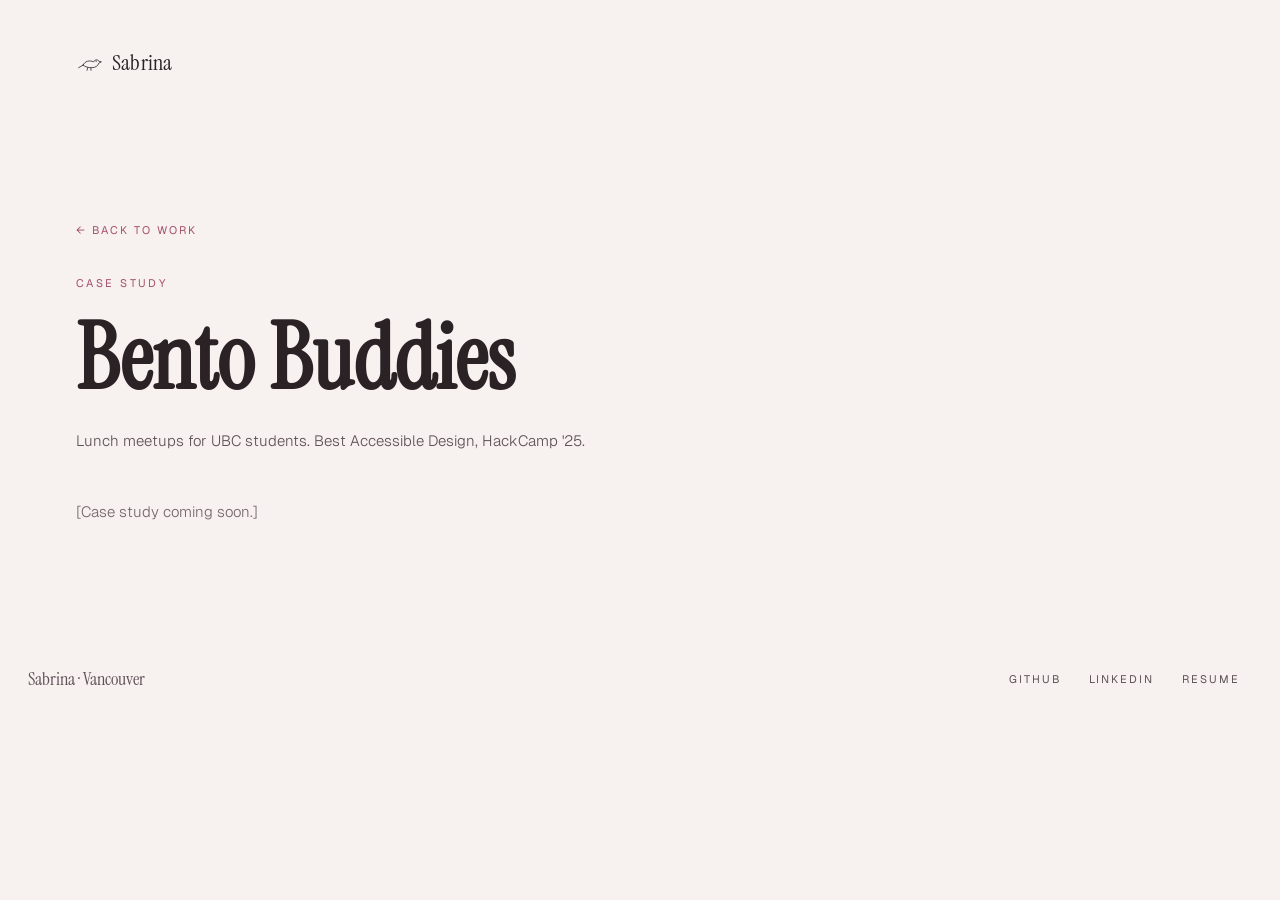
==== case-studies/bento-buddies.html @ 3e499ad9 "Replace spacecraft homepage with Pearl redesign Rebuilds index.html from the Pearl mockups (design-r" ====
<!doctype html>
<html lang="en">
<head>
<meta charset="utf-8">
<meta name="viewport" content="width=device-width, initial-scale=1.0">
<title>Bento Buddies — Sabrina Yuan</title>
<meta name="description" content="Case study: Bento Buddies, lunch meetups for UBC students.">
<link rel="icon" type="image/svg+xml" href="../assets/favicon.svg">
<link rel="preconnect" href="https://fonts.googleapis.com">
<link rel="preconnect" href="https://fonts.gstatic.com" crossorigin>
<link href="https://fonts.googleapis.com/css2?family=Instrument+Serif:ital@0;1&family=Geist:wght@300;400;500&display=swap" rel="stylesheet">
<link rel="stylesheet" href="../css/tokens.css">
<link rel="stylesheet" href="../css/pearl.css">
</head>
<body>

<a class="skip-link" href="#main">Skip to content</a>

<header>
  <div class="hero-header wrap" style="padding-top: 24px;">
    <a href="../index.html#top" class="lnk brand" style="color: var(--ink);">
      <svg class="brand-mark" aria-hidden="true" viewBox="0 0 40 26">
        <path d="M4 21 L11 17 M11 17 C13 11 21 9 27 12 C29 8 34 8 35 11 L39 12 L35 14 C34 18 30 21 24 21 C19 21 14 20 11 17 Z M18 21 L17 25 M23 21 L23 25" fill="none" stroke="#2B2226" stroke-width="1.2" stroke-linecap="round" stroke-linejoin="round"></path>
        <circle cx="31" cy="11" r="0.9" fill="#2B2226"></circle>
      </svg>
      <span class="brand-name">Sabrina</span>
    </a>
  </div>
</header>

<main id="main" class="case-main">
  <a href="../index.html#work" class="lnk back-link">← Back to work</a>
  <p class="label">Case study</p>
  <h1 class="case-title">Bento Buddies</h1>
  <p class="case-tagline">Lunch meetups for UBC students. Best Accessible Design, HackCamp '25.</p>
  <p class="case-placeholder">[Case study coming soon.]</p>
</main>

<footer class="site-footer">
  <p class="footer-sign">Sabrina · Vancouver</p>
  <nav class="footer-social" aria-label="Social">
    <a href="[GITHUB LINK]" class="lnk">GitHub</a>
    <a href="[LINKEDIN LINK]" class="lnk">LinkedIn</a>
    <a href="../Sabrina_Yuan_Resume.pdf" class="lnk" target="_blank" rel="noopener">Resume</a>
  </nav>
</footer>

</body>
</html>
---- css/tokens.css ----
:root {
  /* Colour */
  --night: #0E0A0C;
  --glow: #F2A9BE;
  --blush: #F7F1EF;
  --rose: #A4506A;
  --mauve: #5E5157;
  --muted: #74666C;
  --ink: #2B2226;

  --glass-bg: rgba(255, 255, 255, 0.55);
  --glass-border: rgba(255, 255, 255, 0.9);
  --glass-border-strong: #FFFFFF;
  --glass-blur: 18px;
  --glass-shadow: 0 20px 50px -30px rgba(120, 70, 90, 0.35);

  --hairline: rgba(164, 80, 106, 0.15);
  --hairline-strong: rgba(164, 80, 106, 0.2);

  /* Radii */
  --radius-hero: 28px;
  --radius-card: 24px;
  --radius-image: 14px;
  --radius-btn: 8px;

  /* Type */
  --font-display: 'Instrument Serif', serif;
  --font-body: 'Geist', Inter, system-ui, sans-serif;

  --label-size: 11px;
  --label-tracking: 0.22em;

  --fs-display: clamp(52px, 7vw, 96px);
  --fs-section: clamp(34px, 3.6vw, 46px);
  --fs-title: clamp(20px, 2vw, 24px);
  --fs-body: 15px;

  /* Spacing rhythm */
  --space-page: clamp(24px, 5vw, 56px);
  --space-card: clamp(28px, 4vw, 48px);
  --max-width: 1240px;

  /* Motion */
  --ease-fade: cubic-bezier(.2, .7, .2, 1);
  --fade-distance: 14px;
  --fade-duration: 1.2s;
}

@media (prefers-reduced-motion: reduce) {
  :root {
    --fade-distance: 0px;
  }
}
---- css/pearl.css ----
/* ── Reset ──────────────────────────────────────────────────────────── */
*, *::before, *::after { box-sizing: border-box; }
html, body { margin: 0; padding: 0; }
img, svg, canvas { display: block; max-width: 100%; }
a { color: inherit; }
ul { margin: 0; padding: 0; list-style: none; }

html {
  scroll-behavior: smooth;
}
@media (prefers-reduced-motion: reduce) {
  html { scroll-behavior: auto; }
}

body {
  background: var(--blush);
  color: var(--ink);
  font-family: var(--font-body);
  font-weight: 400;
  overflow-x: hidden;
  padding: 16px;
}

/* ── Skip link ──────────────────────────────────────────────────────── */
.skip-link {
  position: absolute;
  left: 50%;
  top: -60px;
  transform: translateX(-50%);
  z-index: 1000;
  background: var(--ink);
  color: var(--blush);
  padding: 12px 20px;
  border-radius: var(--radius-btn);
  font-size: var(--label-size);
  letter-spacing: var(--label-tracking);
  text-transform: uppercase;
  text-decoration: none;
  transition: top 0.2s ease;
}
.skip-link:focus {
  top: 16px;
}

/* ── Focus styles ───────────────────────────────────────────────────── */
a:focus-visible,
button:focus-visible {
  outline: 2px solid var(--rose);
  outline-offset: 3px;
  border-radius: var(--radius-btn);
}
.hero :focus-visible {
  outline-color: var(--glow);
}

/* ── Motion ─────────────────────────────────────────────────────────── */
.fade {
  animation: fade var(--fade-duration) var(--ease-fade) both;
}
.fade.in-view { animation-play-state: running; }
@keyframes fade {
  from { opacity: 0; transform: translateY(var(--fade-distance)); }
  to   { opacity: 1; transform: none; }
}
.js-fade {
  opacity: 0;
}
.js-fade.in-view {
  opacity: 1;
  animation: fade var(--fade-duration) var(--ease-fade) both;
}

.drift {
  animation: drift 22s ease-in-out infinite alternate;
}
@keyframes drift {
  from { transform: translate(0, 0) rotate(0deg); }
  to   { transform: translate(-18px, 12px) rotate(-3deg); }
}

.float {
  animation: float 9s ease-in-out infinite alternate;
}
@keyframes float {
  from { transform: translateY(0); }
  to   { transform: translateY(-10px); }
}

.lnk { transition: opacity 0.3s; }
.lnk:hover { opacity: 0.6; }

.card { transition: transform 0.5s var(--ease-fade); }
.card:hover,
.card:focus-visible { transform: translateY(-3px); }

@media (prefers-reduced-motion: reduce) {
  *, *::before, *::after {
    animation: none !important;
    transition: none !important;
  }
  .js-fade { opacity: 1; }
}

/* ── Layout helpers ─────────────────────────────────────────────────── */
.wrap {
  max-width: var(--max-width);
  margin: 0 auto;
}

.label {
  margin: 0;
  font-size: var(--label-size);
  letter-spacing: var(--label-tracking);
  text-transform: uppercase;
  color: var(--rose);
}

.btn {
  display: inline-flex;
  align-items: center;
  gap: 12px;
  min-height: 48px;
  padding: 0 24px;
  border-radius: var(--radius-btn);
  font-size: var(--label-size);
  letter-spacing: 0.18em;
  text-transform: uppercase;
  text-decoration: none;
  border: none;
  cursor: pointer;
}
.btn-primary {
  background: var(--glow);
  color: var(--ink);
}
.btn-glass {
  background: rgba(255, 255, 255, 0.6);
  border: 1px solid var(--glass-border-strong);
  color: #7A3F55;
}

.glass {
  background: var(--glass-bg);
  border: 1px solid var(--glass-border);
  backdrop-filter: blur(var(--glass-blur));
  -webkit-backdrop-filter: blur(var(--glass-blur));
  box-shadow: var(--glass-shadow);
  border-radius: var(--radius-card);
}

.grid4 {
  display: grid;
  grid-template-columns: repeat(4, minmax(0, 1fr));
  gap: 16px;
}
@media (max-width: 900px) {
  .grid4 { grid-template-columns: repeat(2, minmax(0, 1fr)); }
}
@media (max-width: 560px) {
  .grid4 { grid-template-columns: 1fr; }
  .hide-sm { display: none; }
}

/* ── Hero ───────────────────────────────────────────────────────────── */
.hero {
  position: relative;
  overflow: hidden;
  max-width: var(--max-width);
  margin: 0 auto;
  border-radius: var(--radius-hero);
  background: var(--night);
  color: #F6E7EC;
  min-height: 640px;
  box-shadow:
    0 0 0 1px rgba(242, 169, 190, 0.25),
    0 30px 80px -40px var(--glow);
}

.hero-glow {
  position: absolute;
  right: -10%;
  top: 10%;
  width: 70%;
  height: 90%;
  border-radius: 50%;
  background: radial-gradient(closest-side, rgba(242, 169, 190, 0.28), rgba(242, 169, 190, 0) 70%);
  pointer-events: none;
}

.hero-swirls {
  position: absolute;
  right: 0;
  top: 0;
  width: 62%;
  height: 100%;
  pointer-events: none;
}

.hero-canvas {
  position: absolute;
  inset: 0;
  width: 100%;
  height: 100%;
  pointer-events: none;
}

.pearls-fallback {
  position: absolute;
  inset: 0;
  width: 100%;
  height: 100%;
  pointer-events: none;
}
.pearl {
  position: absolute;
  border-radius: 50%;
}
.pearl-lg {
  right: 14%;
  top: 34%;
  width: 190px;
  height: 190px;
  background: radial-gradient(circle at 32% 28%, #FFFFFF 0%, #FBEFF3 18%, #EDCFD9 52%, #B98C9B 88%, #8E6574 100%);
  box-shadow: 0 0 60px rgba(242, 169, 190, 0.35), inset -14px -18px 40px rgba(80, 40, 55, 0.35);
}
.pearl-md {
  right: 30%;
  top: 62%;
  width: 64px;
  height: 64px;
  animation-delay: -4s;
  background: radial-gradient(circle at 32% 28%, #FFFFFF 0%, #FBEFF3 20%, #E8C6D1 58%, #A97C8B 100%);
  box-shadow: 0 0 30px rgba(242, 169, 190, 0.3);
}
.pearl-sm {
  right: 9%;
  top: 20%;
  width: 26px;
  height: 26px;
  animation-delay: -2s;
  background: radial-gradient(circle at 32% 28%, #FFFFFF 0%, #F3D7E0 50%, #A97C8B 100%);
}

.has-webgl .pearls-fallback { display: none; }

@media (max-width: 560px) {
  .pearl-lg { width: 96px; height: 96px; top: 6%; right: 2%; opacity: 0.55; }
  .pearl-md { width: 44px; height: 44px; top: 20%; right: 20%; opacity: 0.5; }
  .pearl-sm { width: 16px; height: 16px; top: 2%; right: 30%; opacity: 0.45; }
}

.hero-header {
  position: relative;
  z-index: 2;
  display: flex;
  flex-wrap: wrap;
  align-items: center;
  justify-content: space-between;
  gap: 12px;
  padding: 28px var(--space-page);
}

.brand {
  display: flex;
  align-items: center;
  gap: 10px;
  text-decoration: none;
  min-height: 44px;
}
.brand-mark { width: 26px; height: 17px; flex-shrink: 0; }
.brand-name {
  font-family: var(--font-display);
  font-size: 22px;
  letter-spacing: 0.01em;
}

.main-nav {
  display: flex;
  flex-wrap: wrap;
  align-items: center;
  gap: 4px;
}
.main-nav a {
  font-size: var(--label-size);
  letter-spacing: 0.18em;
  text-transform: uppercase;
  text-decoration: none;
  padding: 14px 14px;
  display: inline-flex;
  min-height: 44px;
  align-items: center;
}
.main-nav .btn-primary {
  margin-left: 8px;
  padding: 12px 20px;
  min-height: 44px;
}

.hero-copy {
  position: relative;
  z-index: 2;
  max-width: 560px;
  padding: clamp(48px, 9vw, 110px) var(--space-page) 80px;
  display: flex;
  flex-direction: column;
  gap: 28px;
}
.hero-copy .label { color: var(--glow); }
.hero-h1 {
  margin: 0;
  font-family: var(--font-display);
  font-weight: 400;
  font-size: var(--fs-display);
  line-height: 1.0;
  letter-spacing: -0.01em;
}
.hero-h1 em {
  font-style: italic;
  color: var(--glow);
}
.hero-sub {
  margin: 0;
  max-width: 400px;
  font-size: 16px;
  font-weight: 300;
  line-height: 1.7;
  color: #D9C6CD;
}
.hero-copy .btn-primary { align-self: flex-start; }

@media (max-width: 560px) {
  .hero { min-height: 560px; }
}

/* ── About + Currently ─────────────────────────────────────────────── */
.about {
  position: relative;
  max-width: var(--max-width);
  margin: 0 auto;
  padding: 16px 0 0;
}
.about-glow {
  position: absolute;
  left: -10%;
  top: 10%;
  width: 50%;
  height: 80%;
  border-radius: 50%;
  background: radial-gradient(closest-side, rgba(242, 169, 190, 0.35), rgba(242, 169, 190, 0));
  pointer-events: none;
}
.about-row {
  position: relative;
  display: flex;
  flex-wrap: wrap;
  gap: 16px;
}

.about-card {
  flex: 999 1 560px;
  min-width: 0;
  display: flex;
  flex-wrap: wrap;
  gap: 32px;
  padding: var(--space-card);
}
.about-text {
  flex: 1 1 260px;
  display: flex;
  flex-direction: column;
  gap: 20px;
}
.about-heading {
  margin: 0;
  font-family: var(--font-display);
  font-weight: 400;
  font-size: var(--fs-section);
  line-height: 1.08;
  color: var(--ink);
}
.about-heading em { font-style: italic; }
.about-body {
  margin: 0;
  font-size: var(--fs-body);
  font-weight: 300;
  line-height: 1.75;
  color: var(--mauve);
}
.about-image {
  position: relative;
  flex: 1 1 220px;
  min-height: 260px;
  border-radius: 18px;
  overflow: hidden;
  background: linear-gradient(160deg, #F4E4E6 0%, #E9CDD3 55%, #D9B3BC 100%);
}
.about-image::before {
  content: '';
  position: absolute;
  left: -20%;
  bottom: -30%;
  width: 140%;
  height: 70%;
  border-radius: 50%;
  background: #F7EBEC;
}
.about-image::after {
  content: '';
  position: absolute;
  left: 50%;
  top: 36%;
  transform: translateX(-50%);
  width: 92px;
  height: 92px;
  border-radius: 50%;
  background: radial-gradient(circle at 32% 28%, #FFFFFF 0%, #FBEFF3 22%, #EBCBD4 60%, #B98C9B 100%);
  box-shadow: 0 18px 30px -12px rgba(120, 70, 90, 0.45);
}

.currently {
  flex: 1 1 320px;
  display: flex;
  flex-direction: column;
  gap: 6px;
  padding: clamp(28px, 4vw, 40px);
}
.currently .label { margin: 0 0 14px; }
.currently-item {
  display: flex;
  gap: 16px;
  padding: 14px 0;
  border-bottom: 1px solid var(--hairline);
}
.currently-item:last-child { border-bottom: none; }
.currently-dot {
  flex: 0 0 34px;
  height: 34px;
  border-radius: 50%;
  border: 1px solid rgba(164, 80, 106, 0.4);
  display: flex;
  align-items: center;
  justify-content: center;
}
.currently-dot span {
  width: 6px;
  height: 6px;
  border-radius: 50%;
  background: var(--rose);
}
.currently-title {
  margin: 0;
  font-family: var(--font-display);
  font-size: 20px;
  color: var(--ink);
}
.currently-desc {
  margin: 0;
  font-size: 13px;
  font-weight: 300;
  line-height: 1.5;
  color: var(--mauve);
}

/* ── Work ───────────────────────────────────────────────────────────── */
.work {
  max-width: var(--max-width);
  margin: 0 auto;
  padding: 16px 0 0;
}
.work-inner {
  padding: var(--space-card);
  display: flex;
  flex-direction: column;
  gap: 24px;
}
.work-head {
  display: flex;
  justify-content: space-between;
  align-items: center;
  gap: 12px;
}
.work-head .label { margin: 0; }
.view-all {
  font-size: var(--label-size);
  letter-spacing: 0.18em;
  text-transform: uppercase;
  text-decoration: none;
  color: var(--rose);
  padding: 12px 0;
  min-height: 44px;
  display: inline-flex;
  align-items: center;
}

.work-card {
  text-decoration: none;
  display: flex;
  flex-direction: column;
  gap: 14px;
  color: inherit;
}
.work-thumb {
  position: relative;
  aspect-ratio: 4 / 3;
  border-radius: var(--radius-image);
  overflow: hidden;
}
.work-thumb-tag {
  position: absolute;
  left: 12px;
  top: 10px;
  margin: 0;
  font-size: 10px;
  letter-spacing: 0.16em;
  text-transform: uppercase;
  color: #7A5A66;
}
.work-title {
  margin: 0;
  font-family: var(--font-display);
  font-size: var(--fs-title);
  color: var(--ink);
}
.work-desc {
  margin: 0;
  font-size: 13px;
  font-weight: 300;
  line-height: 1.55;
  color: var(--mauve);
}

.thumb-memorylane { background: linear-gradient(170deg, #F5E6E9, #E6C8CF); }
.thumb-bento { background: linear-gradient(170deg, #F3E9EC, #DCC7D0); }
.thumb-biocbot { background: linear-gradient(170deg, #F1E8E8, #E0CDCB); }
.thumb-ripple { background: linear-gradient(170deg, #F4E6EA, #E3C3CD); }

.thumb-pearl {
  position: absolute;
  left: 50%;
  bottom: 34%;
  transform: translateX(-50%);
  width: 58px;
  height: 58px;
  border-radius: 50%;
  background: radial-gradient(circle at 32% 28%, #FFFFFF, #F4DCE3 45%, #B98C9B);
}
.thumb-house {
  position: absolute;
  left: 22%;
  bottom: 0;
  width: 56%;
  height: 34%;
  background: #F8EEEF;
  border-radius: 6px 6px 0 0;
}
.thumb-card {
  position: absolute;
  left: 50%;
  top: 18%;
  transform: translateX(-50%) rotate(-6deg);
  width: 34%;
  height: 78%;
  border-radius: var(--radius-image);
  background: rgba(255, 255, 255, 0.5);
  border: 1px solid rgba(255, 255, 255, 0.9);
  box-shadow: 0 16px 30px -14px rgba(90, 50, 70, 0.4);
}
.thumb-pill {
  position: absolute;
  left: 50%;
  bottom: 0;
  transform: translateX(-50%);
  width: 38%;
  height: 70%;
  border-radius: 999px 999px 0 0;
  background: #F8F0EF;
  box-shadow: inset 0 0 0 1px rgba(255, 255, 255, 0.9);
}
.thumb-ring-lg,
.thumb-ring-sm {
  position: absolute;
  left: 50%;
  top: 50%;
  transform: translate(-50%, -50%);
  border-radius: 50%;
  border: 1px solid rgba(255, 255, 255, 0.9);
}
.thumb-ring-lg { width: 120px; height: 120px; }
.thumb-ring-sm { width: 76px; height: 76px; }
.thumb-dot {
  position: absolute;
  left: 50%;
  top: 50%;
  transform: translate(-50%, -50%);
  width: 30px;
  height: 30px;
  border-radius: 50%;
  background: radial-gradient(circle at 32% 28%, #FFFFFF, #F4DCE3 45%, #B98C9B);
}

/* ── Experience ─────────────────────────────────────────────────────── */
.experience {
  max-width: var(--max-width);
  margin: 0 auto;
  padding: 16px 0 0;
}
.experience-inner {
  padding: var(--space-card);
  display: flex;
  flex-wrap: wrap;
  gap: 32px;
}
.experience-head {
  flex: 1 1 240px;
  display: flex;
  flex-direction: column;
  gap: 16px;
}
.experience-heading {
  margin: 0;
  font-family: var(--font-display);
  font-weight: 400;
  font-size: 40px;
  line-height: 1.1;
  color: var(--ink);
}
.experience-heading em { font-style: italic; }
.experience-list {
  flex: 999 1 560px;
  min-width: 0;
  display: flex;
  flex-direction: column;
}
.experience-item {
  display: flex;
  flex-wrap: wrap;
  justify-content: space-between;
  gap: 6px 24px;
  padding: 20px 0;
  border-bottom: 1px solid var(--hairline);
}
.experience-item:last-child { border-bottom: none; }
.experience-role {
  display: flex;
  flex-direction: column;
  gap: 4px;
  flex: 1 1 320px;
}
.experience-title {
  margin: 0;
  font-family: var(--font-display);
  font-size: 22px;
  color: var(--ink);
}
.experience-meta {
  margin: 0;
  font-size: 13px;
  font-weight: 300;
  line-height: 1.55;
  color: var(--mauve);
}
.experience-dates {
  margin: 0;
  font-size: var(--label-size);
  letter-spacing: 0.16em;
  text-transform: uppercase;
  color: var(--muted);
}

/* ── CTA bar ────────────────────────────────────────────────────────── */
.cta {
  max-width: var(--max-width);
  margin: 0 auto;
  padding: 72px 0 0;
}
.cta-bar {
  position: relative;
  border-radius: 20px;
  background: linear-gradient(100deg, #F9D9E3, #F4C6D4);
  box-shadow: 0 0 0 1px rgba(255, 255, 255, 0.8), 0 20px 50px -24px rgba(242, 169, 190, 0.9);
  padding: 28px var(--space-page);
  display: flex;
  flex-wrap: wrap;
  align-items: center;
  justify-content: space-between;
  gap: 20px;
}
.cta-cat {
  position: absolute;
  right: clamp(24px, 12%, 180px);
  top: -41px;
  width: 52px;
  height: 43px;
}
.cta-message {
  display: flex;
  align-items: center;
  gap: 16px;
}
.cta-sparkle {
  font-family: var(--font-display);
  font-size: 28px;
  color: var(--rose);
}
.cta-text {
  margin: 0;
  font-family: var(--font-display);
  font-size: clamp(22px, 2.4vw, 30px);
  line-height: 1.2;
  color: #3A2229;
}
.cta-text em { font-style: italic; }

/* ── Footer ─────────────────────────────────────────────────────────── */
.site-footer {
  max-width: var(--max-width);
  margin: 0 auto;
  padding: 40px 8px 24px;
  display: flex;
  flex-wrap: wrap;
  justify-content: space-between;
  align-items: center;
  gap: 12px;
}
.footer-sign {
  margin: 0;
  font-family: var(--font-display);
  font-size: 18px;
  color: var(--mauve);
}
.footer-social {
  display: flex;
  gap: 4px;
}
.footer-social a {
  font-size: var(--label-size);
  letter-spacing: 0.18em;
  text-transform: uppercase;
  text-decoration: none;
  padding: 14px 12px;
  color: var(--mauve);
  min-height: 44px;
  display: inline-flex;
  align-items: center;
}

/* ── Case study pages ───────────────────────────────────────────────── */
.case-main {
  max-width: var(--max-width);
  margin: 0 auto;
  padding: 96px var(--space-page);
  display: flex;
  flex-direction: column;
  gap: 24px;
  min-height: 50vh;
}
.case-title {
  margin: 0;
  font-family: var(--font-display);
  font-size: var(--fs-display);
  line-height: 1.0;
  color: var(--ink);
}
.case-tagline {
  margin: 0;
  max-width: 540px;
  font-size: var(--fs-body);
  font-weight: 300;
  line-height: 1.75;
  color: var(--mauve);
}
.case-placeholder {
  margin: 24px 0 0;
  font-size: var(--fs-body);
  font-weight: 300;
  color: var(--muted);
}
.back-link {
  align-self: flex-start;
  font-size: var(--label-size);
  letter-spacing: 0.18em;
  text-transform: uppercase;
  text-decoration: none;
  color: var(--rose);
  min-height: 44px;
  display: inline-flex;
  align-items: center;
}

/* ── Simple section rhythm on small screens ───────────────────────────── */
@media (max-width: 768px) {
  .hero-header { padding: 20px clamp(20px, 5vw, 32px); }
  .main-nav a { padding: 10px 10px; }
  .experience-item { flex-direction: column; align-items: flex-start; }
}
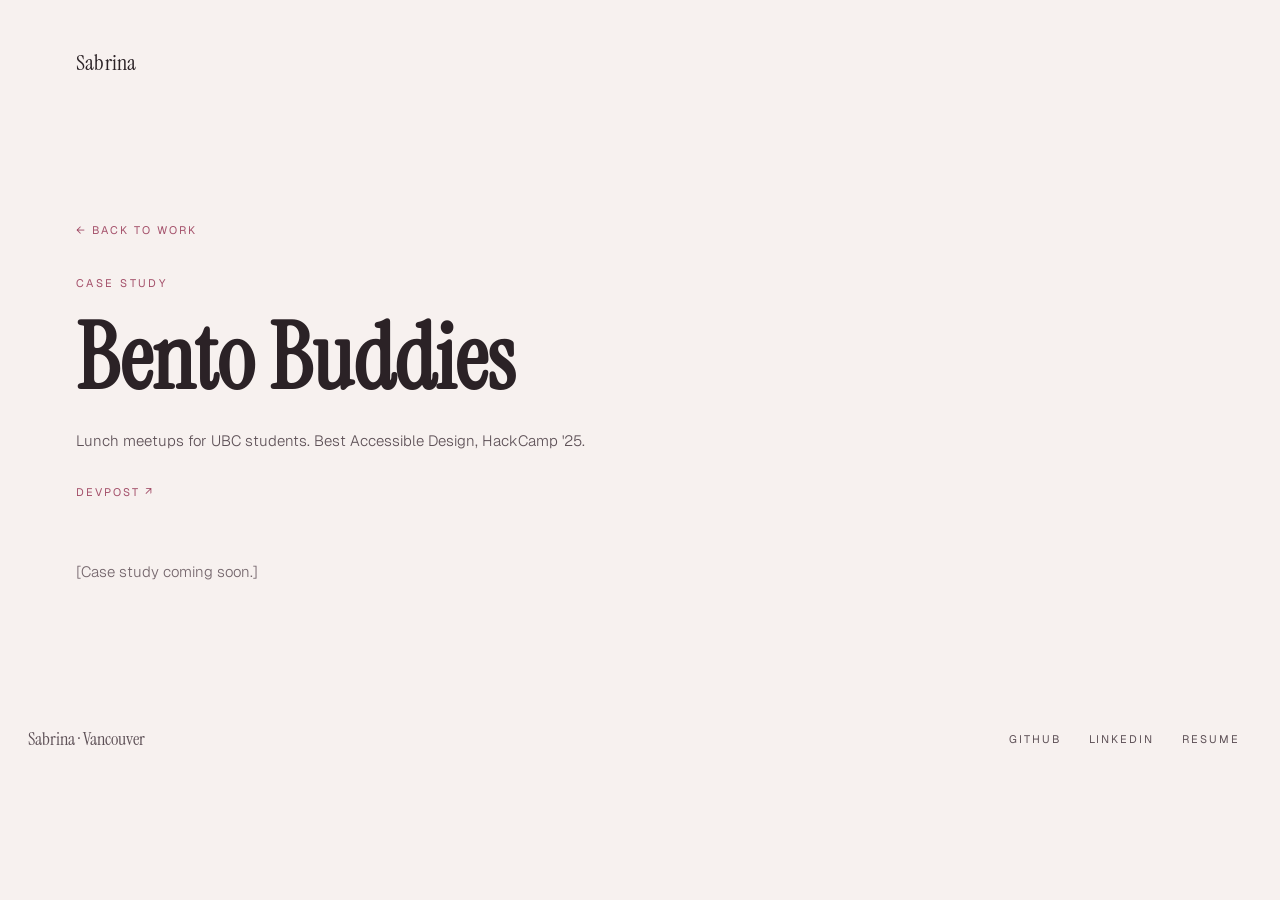
==== commit c7fdfad0: "Remove nav crow, fill in real resume content and links Drops the crow mark next to the nav wordmark " ====
--- a/case-studies/bento-buddies.html
+++ b/case-studies/bento-buddies.html
@@ -19,10 +19,6 @@
 <header>
   <div class="hero-header wrap" style="padding-top: 24px;">
     <a href="../index.html#top" class="lnk brand" style="color: var(--ink);">
-      <svg class="brand-mark" aria-hidden="true" viewBox="0 0 40 26">
-        <path d="M4 21 L11 17 M11 17 C13 11 21 9 27 12 C29 8 34 8 35 11 L39 12 L35 14 C34 18 30 21 24 21 C19 21 14 20 11 17 Z M18 21 L17 25 M23 21 L23 25" fill="none" stroke="#2B2226" stroke-width="1.2" stroke-linecap="round" stroke-linejoin="round"></path>
-        <circle cx="31" cy="11" r="0.9" fill="#2B2226"></circle>
-      </svg>
       <span class="brand-name">Sabrina</span>
     </a>
   </div>
@@ -33,14 +29,17 @@
   <p class="label">Case study</p>
   <h1 class="case-title">Bento Buddies</h1>
   <p class="case-tagline">Lunch meetups for UBC students. Best Accessible Design, HackCamp '25.</p>
+  <nav class="case-links" aria-label="Project links">
+    <a href="https://devpost.com/software/food-buddy-finder" class="lnk">DevPost ↗</a>
+  </nav>
   <p class="case-placeholder">[Case study coming soon.]</p>
 </main>
 
 <footer class="site-footer">
   <p class="footer-sign">Sabrina · Vancouver</p>
   <nav class="footer-social" aria-label="Social">
-    <a href="[GITHUB LINK]" class="lnk">GitHub</a>
-    <a href="[LINKEDIN LINK]" class="lnk">LinkedIn</a>
+    <a href="https://github.com/sabrinayuan07-cloud" class="lnk">GitHub</a>
+    <a href="https://www.linkedin.com/in/sabrina-yuan-062b4422b/" class="lnk">LinkedIn</a>
     <a href="../Sabrina_Yuan_Resume.pdf" class="lnk" target="_blank" rel="noopener">Resume</a>
   </nav>
 </footer>
--- a/css/pearl.css
+++ b/css/pearl.css
@@ -267,7 +267,6 @@
   text-decoration: none;
   min-height: 44px;
 }
-.brand-mark { width: 26px; height: 17px; flex-shrink: 0; }
 .brand-name {
   font-family: var(--font-display);
   font-size: 22px;
@@ -775,6 +774,24 @@
   font-weight: 300;
   color: var(--muted);
 }
+.case-links {
+  display: flex;
+  gap: 4px;
+  margin-top: -8px;
+}
+.case-links a {
+  font-size: var(--label-size);
+  letter-spacing: 0.18em;
+  text-transform: uppercase;
+  text-decoration: none;
+  color: var(--rose);
+  padding: 10px 0;
+  margin-right: 20px;
+  min-height: 44px;
+  display: inline-flex;
+  align-items: center;
+}
+
 .back-link {
   align-self: flex-start;
   font-size: var(--label-size);
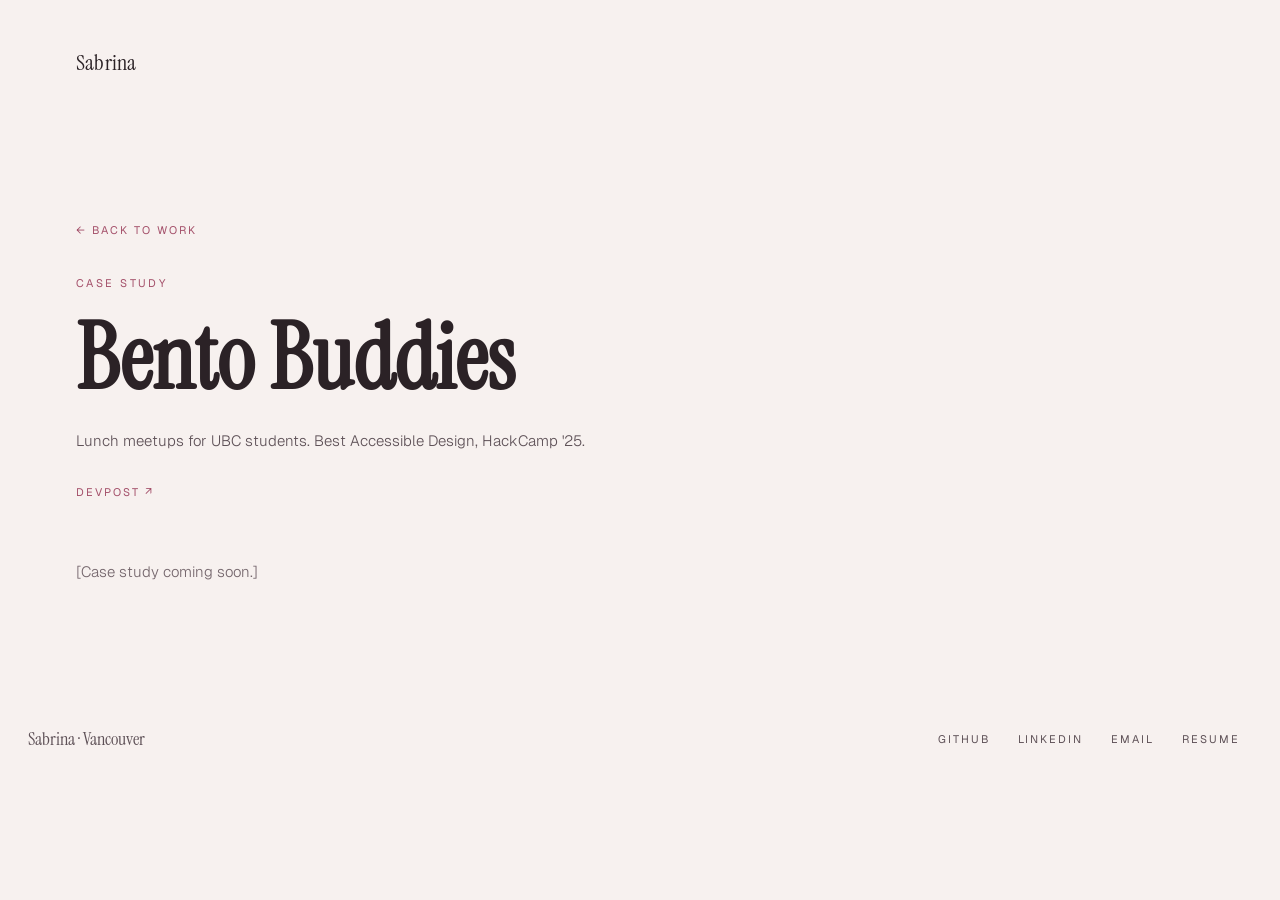
==== commit 8b58a955: "Replace crow favicon with a pearl, add email to footers The browser-tab favicon was still the crow; " ====
--- a/case-studies/bento-buddies.html
+++ b/case-studies/bento-buddies.html
@@ -40,6 +40,7 @@
   <nav class="footer-social" aria-label="Social">
     <a href="https://github.com/sabrinayuan07-cloud" class="lnk">GitHub</a>
     <a href="https://www.linkedin.com/in/sabrina-yuan-062b4422b/" class="lnk">LinkedIn</a>
+    <a href="mailto:sabrinayuan.07@gmail.com" class="lnk">Email</a>
     <a href="../Sabrina_Yuan_Resume.pdf" class="lnk" target="_blank" rel="noopener">Resume</a>
   </nav>
 </footer>
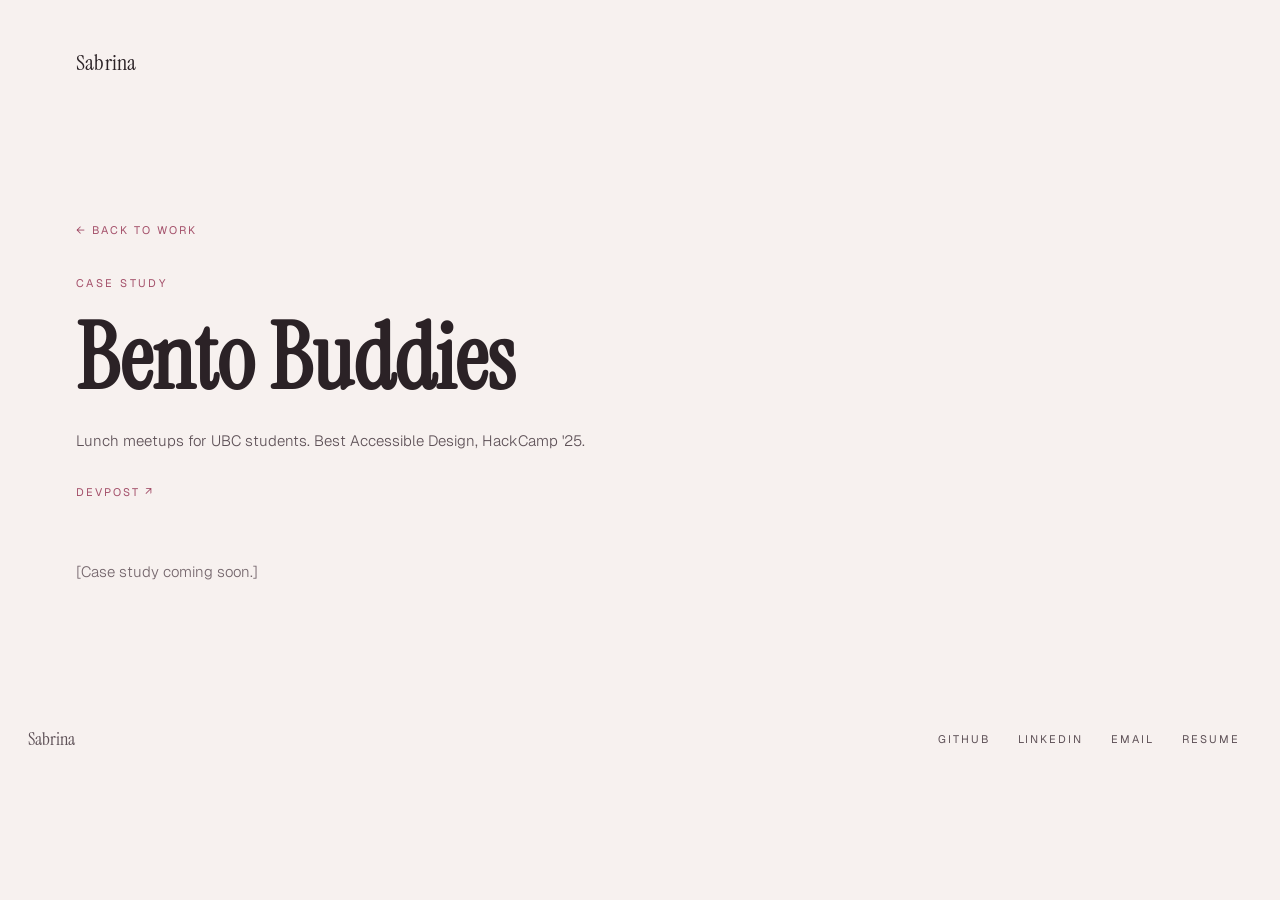
==== commit 551af33a: "Replace hero pearls with a glowing line-art cat, drop Vancouver from footer Swaps the Three.js pearl" ====
--- a/case-studies/bento-buddies.html
+++ b/case-studies/bento-buddies.html
@@ -36,7 +36,7 @@
 </main>
 
 <footer class="site-footer">
-  <p class="footer-sign">Sabrina · Vancouver</p>
+  <p class="footer-sign">Sabrina</p>
   <nav class="footer-social" aria-label="Social">
     <a href="https://github.com/sabrinayuan07-cloud" class="lnk">GitHub</a>
     <a href="https://www.linkedin.com/in/sabrina-yuan-062b4422b/" class="lnk">LinkedIn</a>
--- a/css/pearl.css
+++ b/css/pearl.css
@@ -196,57 +196,18 @@
   pointer-events: none;
 }
 
-.hero-canvas {
-  position: absolute;
-  inset: 0;
-  width: 100%;
-  height: 100%;
+.hero-cat {
+  position: absolute;
+  right: 4%;
+  top: 8%;
+  width: min(42%, 420px);
+  height: auto;
+  max-height: 86%;
   pointer-events: none;
 }
 
-.pearls-fallback {
-  position: absolute;
-  inset: 0;
-  width: 100%;
-  height: 100%;
-  pointer-events: none;
-}
-.pearl {
-  position: absolute;
-  border-radius: 50%;
-}
-.pearl-lg {
-  right: 14%;
-  top: 34%;
-  width: 190px;
-  height: 190px;
-  background: radial-gradient(circle at 32% 28%, #FFFFFF 0%, #FBEFF3 18%, #EDCFD9 52%, #B98C9B 88%, #8E6574 100%);
-  box-shadow: 0 0 60px rgba(242, 169, 190, 0.35), inset -14px -18px 40px rgba(80, 40, 55, 0.35);
-}
-.pearl-md {
-  right: 30%;
-  top: 62%;
-  width: 64px;
-  height: 64px;
-  animation-delay: -4s;
-  background: radial-gradient(circle at 32% 28%, #FFFFFF 0%, #FBEFF3 20%, #E8C6D1 58%, #A97C8B 100%);
-  box-shadow: 0 0 30px rgba(242, 169, 190, 0.3);
-}
-.pearl-sm {
-  right: 9%;
-  top: 20%;
-  width: 26px;
-  height: 26px;
-  animation-delay: -2s;
-  background: radial-gradient(circle at 32% 28%, #FFFFFF 0%, #F3D7E0 50%, #A97C8B 100%);
-}
-
-.has-webgl .pearls-fallback { display: none; }
-
 @media (max-width: 560px) {
-  .pearl-lg { width: 96px; height: 96px; top: 6%; right: 2%; opacity: 0.55; }
-  .pearl-md { width: 44px; height: 44px; top: 20%; right: 20%; opacity: 0.5; }
-  .pearl-sm { width: 16px; height: 16px; top: 2%; right: 30%; opacity: 0.45; }
+  .hero-cat { width: 38%; top: 4%; right: 2%; opacity: 0.5; z-index: 1; }
 }
 
 .hero-header {
